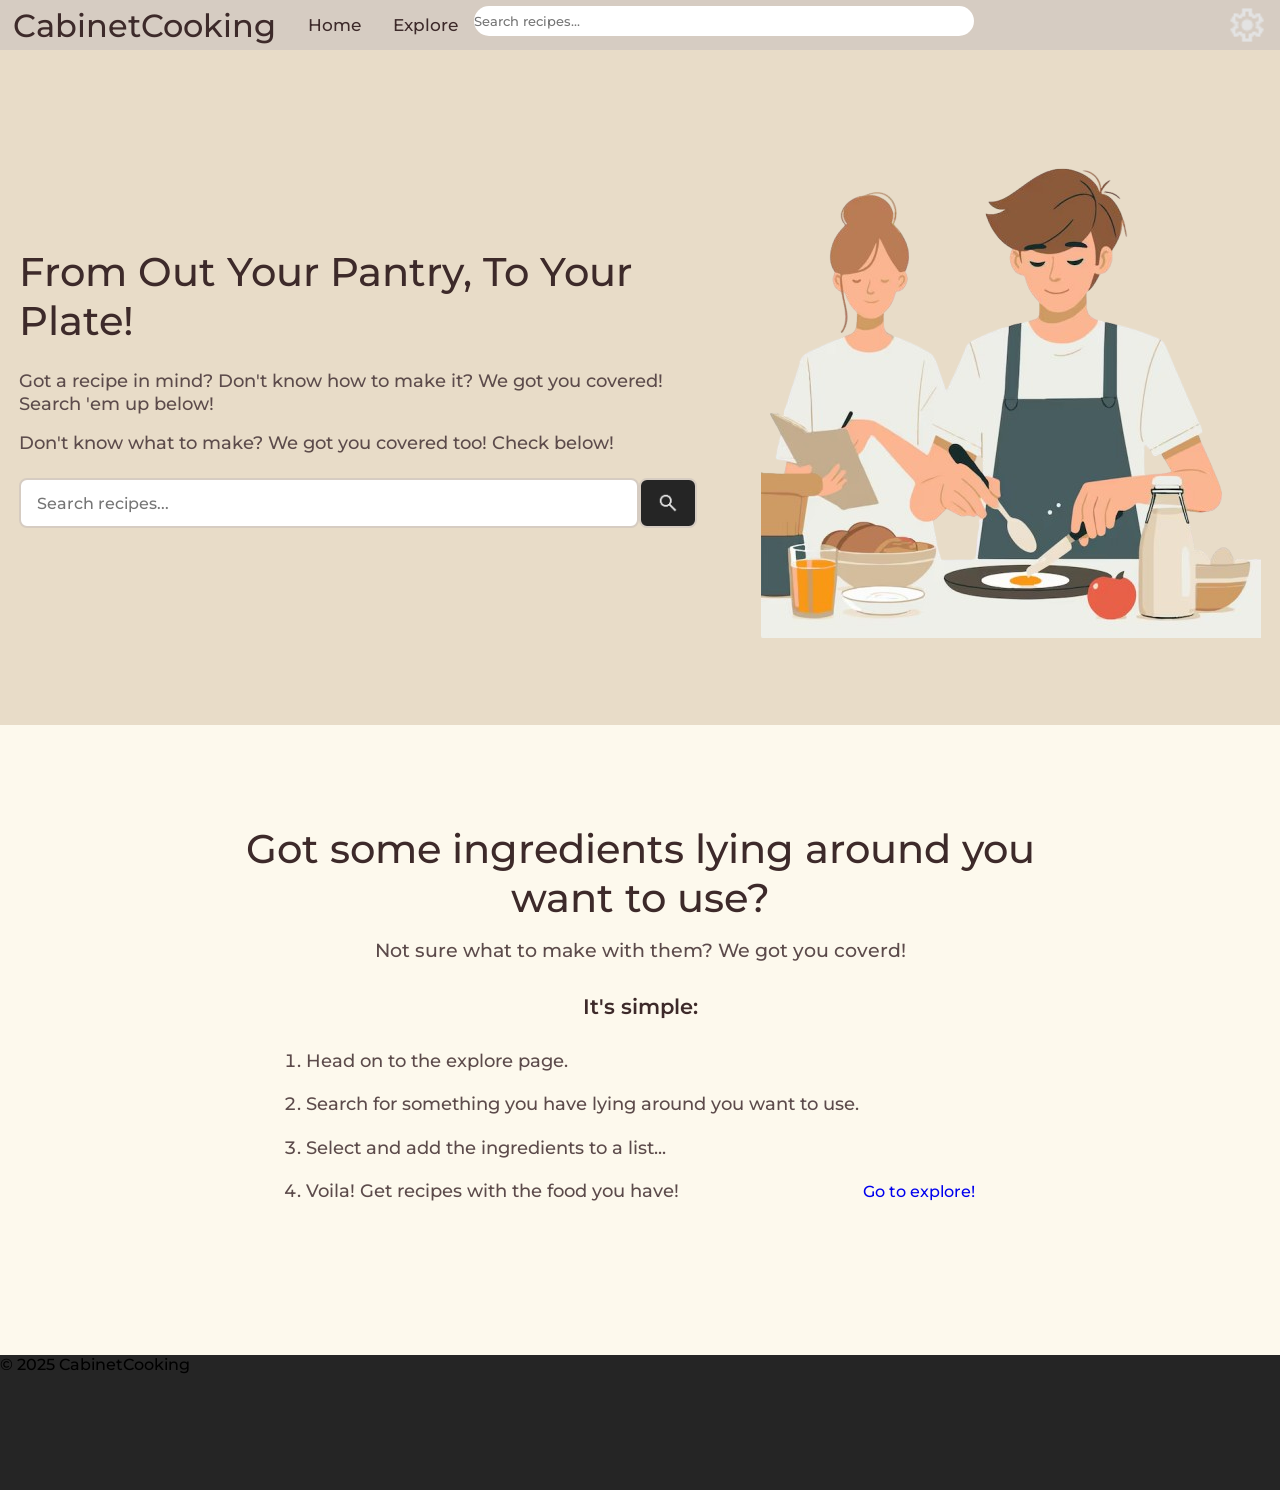
==== pages/index.html @ 05fa55c2 "cleaned up file directory" ====
<!doctype html>
<html>
<head>
<meta charset="utf-8">
<meta name="description" content="A Website designed to help people know what to cook! You can pick ingredients you have and then you can find new recipies.">
<meta name="keywords" content="Education, Cooking">
<meta name="author" content="JeffreyTeuton">
<meta name="viewport" content="width=device-width, initial-scale=1">
<title>Untitled Document</title>
<link href="../style.css" rel="stylesheet" type="text/css">
</head>
 	<body>
		<nav>
			<div class="logo">CabinetCooking</div>
			<ul class="nav-links">
				<li><a href="index.html">Home</a></li>
				<li><a href="explore.html">Explore</a></li>
			</ul>
			<div class="search-bar">
				<input type="text" id="nav-search" placeholder="Search recipes...">
				<ul id="suggestions"></ul>
			</div>
			<button class="settings">
				<img src="../images/settings.png" alt="settings" />
			</button>
		</nav>
	
		<section class ="landing-section">
			<div class="landing-page">
				<div class="landing-content">
					<h1>From Out Your Pantry, To Your Plate!</h1>
					<p class="generic-msg">Got a recipe in mind? Don't know how to make it? We got you covered! Search 'em up below!</p>
					<p>Don't know what to make? We got you covered too! Check below!</p>
			
					<div class="live-search">
       					<input type="text" id="recipe-search" placeholder="Search recipes...">
						<button class="recipe-button" id="recipe-btn">
							<img src="../images/search.png" alt="search-button"/>
						</button>
        				<ul id="home-suggestions"></ul>
    				</div>
				</div>
			
				<img src="../images/cooking.png" alt="cooking">
			</div>
		</section>

		<section class="ingredients-section">
			<div class="ingredients-page">
				<div class="ingredients-content">
					<h1>Got some ingredients lying around you want to use?</h1>
					<p class="subtext">Not sure what to make with them? We got you coverd!</p>
					<p class="steps-title">It's simple:</p>
				
					<ol class="list">
						<li>Head on to the explore page.</li>
						<li>Search for something you have lying around you want to use.</li>
						<li>Select and add the ingredients to a list...</li>
						<li>Voila! Get recipes with the food you have!</li>
					</ol>

					<a href="explore.html" class="explore-button">Go to explore!</a>
				</div>
			</div>
		</section>

		<footer class="footer">
			<div class="footer-content">
				<p>© 2025 CabinetCooking</p>
			</div>
		</footer>
	<script src="../scripts/navbar.js"></script>
	<script src="../scripts/index.js"></script>
    </body>
</html>
---- style.css ----
@charset "utf-8";
@import url('https://fonts.googleapis.com/css2?family=Montserrat:ital,wght@0,100..900;1,100..900&family=Sofia+Sans:ital,wght@0,500;1,500&display=swap');
* {
	font-family: 'Montserrat', sans-serif;
	font-weight: 500;
	text-decoration: none;
	padding: 0px;
	margin: 0;
	font-style: normal;
	box-sizing: border-box;
}
body {
	background-color: #FDF9ED;
}

nav {
	position: sticky;
	top: 0;
	z-index: 1000;
	width: 100%;
	height: 50px;
	padding: 1rem 1%;
	background-color: #D6CCC2;
	display: flex;
	align-items: center; 
	justify-content: space-between;
}

.logo {
	position: relative;
	font-size: 2rem;
	font-weight: 500;
	color:#3D2A2A;
}

.nav-links {
	list-style: none;
	display: flex;
	gap: 2rem;
	align-items: center;
	margin-left: 2rem;
}

.nav-links li a{
	position: relative;
	font-size: 1.05rem;
	font-weight: 500;
	color:#3D2A2A;
	transition: all 0.3s ease 0s;
}

.nav-links li a:hover{
	color:#A2A16A;
}

.search-bar input {
	margin-left: 1rem;
	border: none;
	border-radius: 16px;
	height: 30px;
	width: 500px;
}

.settings {
	background: none;
	border: none;
	cursor: pointer;
	padding: 0;
	display: flex;
	margin-left: auto;
}

.settings img {
	color: black;
	width: 40px;
	height: 40px;
}

.landing-page {
	display: flex; 
	align-items: center; 
	gap: 4rem; 
	width: 100%; 
	background-color: #E8DCC8;
	min-height: 75vh;
	padding: 2rem 1.5%;
}

.landing-page h1 {
    font-size: 2.5rem;
    color: #3D2A2A;
    margin-bottom: 1.5rem;
}

.landing-page p {
    font-size: 1.15rem;
    color: #5C4B4B;
    margin-bottom: 1rem;
}

.live-search {
	display: flex;
    margin-top: 1.5rem;
    position: relative;
}

.live-search input {
    width: 100%;
    padding: 0.75rem 1rem;
    font-size: 1rem;
    border: 2px solid #D6CCC2;
    border-radius: 8px;
}

.live-search button {
	display: flex;
	align-items: center;
	justify-content: center;
	padding: 0.75rem 1rem;
	border-radius: 8px;
	border: 2px solid #D6CCC2;
	background-color: #252525;
}

#suggestions {
    list-style: none;
    margin-top: 0.5rem;
}

.landing-page img {
    max-width: 500px;
    width: 100%;
    height: auto;
}

.ingredients-page {
    width: 100%;
    min-height: 70vh;
    background-color: #FDF9ED;
    padding: 5rem 5%;
    display: flex;
    justify-content: center;
    align-items: center;
}

.ingredients-content {
    max-width: 800px;
    text-align: center;
}

.ingredients-content h1 {
    font-size: 2.5rem;
    color: #3D2A2A;
    margin-bottom: 1rem;
}

.subtext {
    font-size: 1.2rem;
    color: #5C4B4B;
    margin-bottom: 2rem;
}

.steps-title {
    font-size: 1.3rem;
    font-weight: 600;
    color: #3D2A2A;
    margin-bottom: 1.5rem;
}

.list {
    text-align: left;
    display: inline-block;
    font-size: 1.1rem;
    color: #5C4B4B;
    line-height: 2;
    margin-bottom: 2.5rem;
}

.list li {
    margin-bottom: 0.5rem;
}

.explore-button {

}

.recipe-cards {
	display: grid;
	grid-template-columns: repeat(auto-fit, minmax(250px, 1fr));
	gap: 2rem;
	padding: 2rem;
	border-radius: 8px;
}

.recipe-cards div {
	
    background-color:#f0ece8;
	border-radius: 8px;
	text-align: center;
	padding-bottom: 1rem;	
}

.recipe-cards img {
	border-radius: 8px;
	width: 100%;
	height: 180px;
	object-fit: cover;
}

.recipe-cards h3 {

}

.recipe-cards button {
	border: none;
	border-radius: 8px;
	cursor: pointer;
}

.footer {
	width: 100%;
	height: 15vh;
	background-color: #252525;
}
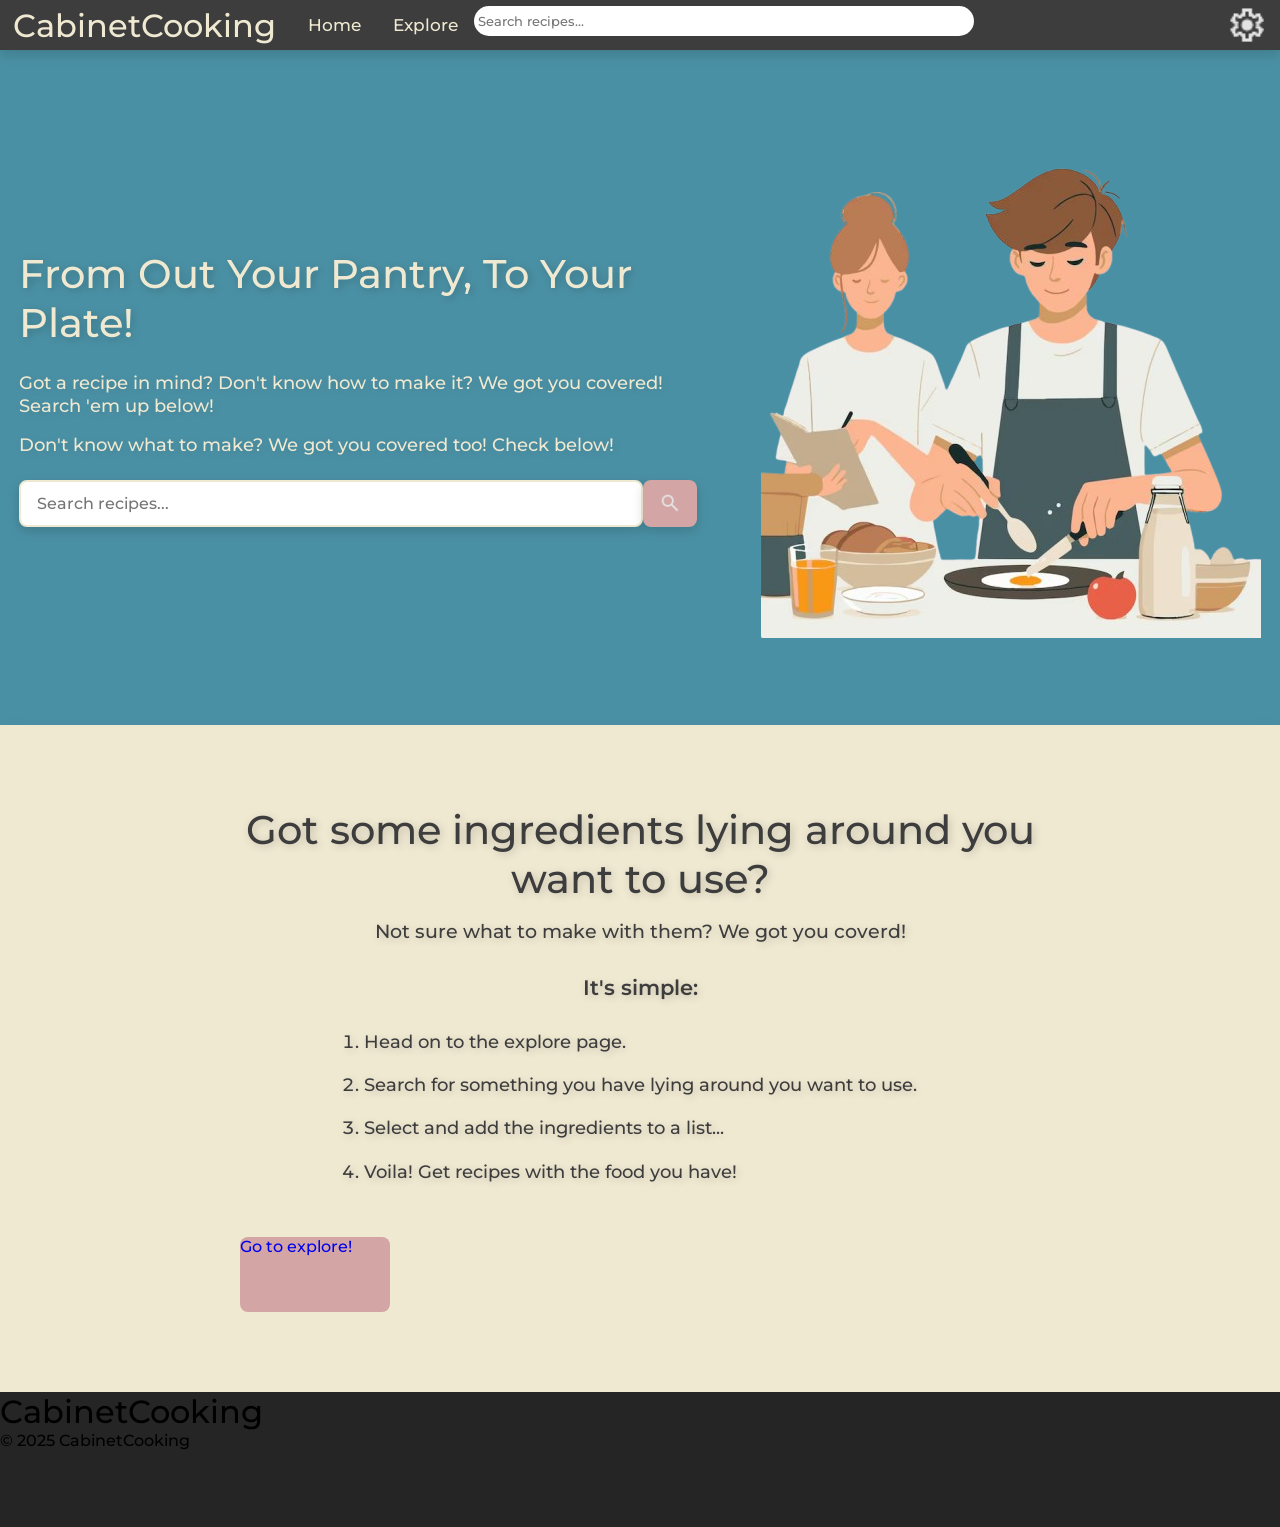
==== commit ad16f1f7: "theme refresh" ====
--- a/pages/index.html
+++ b/pages/index.html
@@ -6,7 +6,7 @@
 <meta name="keywords" content="Education, Cooking">
 <meta name="author" content="JeffreyTeuton">
 <meta name="viewport" content="width=device-width, initial-scale=1">
-<title>Untitled Document</title>
+<title>CabinetCooking</title>
 <link href="../style.css" rel="stylesheet" type="text/css">
 </head>
  	<body>
@@ -17,7 +17,7 @@
 				<li><a href="explore.html">Explore</a></li>
 			</ul>
 			<div class="search-bar">
-				<input type="text" id="nav-search" placeholder="Search recipes...">
+				<input type="text" id="nav-search" placeholder=" Search recipes...">
 				<ul id="suggestions"></ul>
 			</div>
 			<button class="settings">
@@ -66,7 +66,9 @@
 
 		<footer class="footer">
 			<div class="footer-content">
+				<h1>CabinetCooking</h1>
 				<p>© 2025 CabinetCooking</p>
+				</div>
 			</div>
 		</footer>
 	<script src="../scripts/navbar.js"></script>
--- a/style.css
+++ b/style.css
@@ -10,7 +10,7 @@
 	box-sizing: border-box;
 }
 body {
-	background-color: #FDF9ED;
+	background-color: #F0E9D2;
 }
 
 nav {
@@ -20,17 +20,18 @@
 	width: 100%;
 	height: 50px;
 	padding: 1rem 1%;
-	background-color: #D6CCC2;
+	background-color: #3D3D3D;
 	display: flex;
 	align-items: center; 
 	justify-content: space-between;
+	box-shadow: 0 4px 12px rgba(0, 0, 0, 0.15);
 }
 
 .logo {
 	position: relative;
 	font-size: 2rem;
 	font-weight: 500;
-	color:#3D2A2A;
+	color:#F0E9D2;
 }
 
 .nav-links {
@@ -45,12 +46,12 @@
 	position: relative;
 	font-size: 1.05rem;
 	font-weight: 500;
-	color:#3D2A2A;
+	color:#F0E9D2;
 	transition: all 0.3s ease 0s;
 }
 
 .nav-links li a:hover{
-	color:#A2A16A;
+	color:#D4A5A5;
 }
 
 .search-bar input {
@@ -79,23 +80,27 @@
 .landing-page {
 	display: flex; 
 	align-items: center; 
+	justify-content: space-between;
 	gap: 4rem; 
 	width: 100%; 
-	background-color: #E8DCC8;
+	background-color: #4A90A4;
 	min-height: 75vh;
 	padding: 2rem 1.5%;
+	box-shadow: 0 8px 16px rgba(0,0,0,0.12);
 }
 
 .landing-page h1 {
     font-size: 2.5rem;
-    color: #3D2A2A;
+    color: #F0E9D2;
     margin-bottom: 1.5rem;
+	text-shadow: 2px 2px 8px rgba(0, 0, 0, 0.2);
 }
 
 .landing-page p {
     font-size: 1.15rem;
-    color: #5C4B4B;
+    color: #F0E9D2;
     margin-bottom: 1rem;
+	text-shadow: 2px 2px 8px rgba(0, 0, 0, 0.1);
 }
 
 .live-search {
@@ -108,8 +113,9 @@
     width: 100%;
     padding: 0.75rem 1rem;
     font-size: 1rem;
-    border: 2px solid #D6CCC2;
+    border: 2px solid #F0E9D2;
     border-radius: 8px;
+	box-shadow: 0 4px 12px rgba(0, 0, 0, 0.15);
 }
 
 .live-search button {
@@ -118,8 +124,9 @@
 	justify-content: center;
 	padding: 0.75rem 1rem;
 	border-radius: 8px;
-	border: 2px solid #D6CCC2;
-	background-color: #252525;
+	border: none;
+	background-color: #D4A5A5;
+	box-shadow: 0 4px 12px rgba(0, 0, 0, 0.15);
 }
 
 #suggestions {
@@ -136,11 +143,13 @@
 .ingredients-page {
     width: 100%;
     min-height: 70vh;
-    background-color: #FDF9ED;
+    background-color: #F0E9D2;
     padding: 5rem 5%;
     display: flex;
     justify-content: center;
     align-items: center;
+	box-shadow: 0 8px 16px rgba(0,0,0,0.12);
+
 }
 
 .ingredients-content {
@@ -150,30 +159,34 @@
 
 .ingredients-content h1 {
     font-size: 2.5rem;
-    color: #3D2A2A;
+    color: #3D3D3D;
     margin-bottom: 1rem;
+	text-shadow: 2px 2px 8px rgba(0, 0, 0, 0.2);
 }
 
 .subtext {
     font-size: 1.2rem;
-    color: #5C4B4B;
+    color: #3D3D3D;
     margin-bottom: 2rem;
+	text-shadow: 2px 2px 8px rgba(0, 0, 0, 0.2);
 }
 
 .steps-title {
     font-size: 1.3rem;
     font-weight: 600;
-    color: #3D2A2A;
+    color: #3D3D3D;
     margin-bottom: 1.5rem;
+	text-shadow: 2px 2px 8px rgba(0, 0, 0, 0.2);
 }
 
 .list {
     text-align: left;
     display: inline-block;
     font-size: 1.1rem;
-    color: #5C4B4B;
+    color: #3D3D3D;
     line-height: 2;
     margin-bottom: 2.5rem;
+	text-shadow: 2px 2px 8px rgba(0, 0, 0, 0.2);
 }
 
 .list li {
@@ -181,6 +194,12 @@
 }
 
 .explore-button {
+	display: flex;
+	align-self: center;
+	background-color: #D4A5A5;
+	border-radius: 8px;
+	width: 150px;
+	height: 75px;
 
 }
 
@@ -193,7 +212,6 @@
 }
 
 .recipe-cards div {
-	
     background-color:#f0ece8;
 	border-radius: 8px;
 	text-align: center;
@@ -221,4 +239,14 @@
 	width: 100%;
 	height: 15vh;
 	background-color: #252525;
+}
+
+.find-recipe-btn {
+	display: none;
+	align-items: center;
+	justify-content: center;
+	padding: 0.75rem 1rem;
+	border-radius: 8px;
+	background-color: #252525;
+	text-decoration: white;
 }
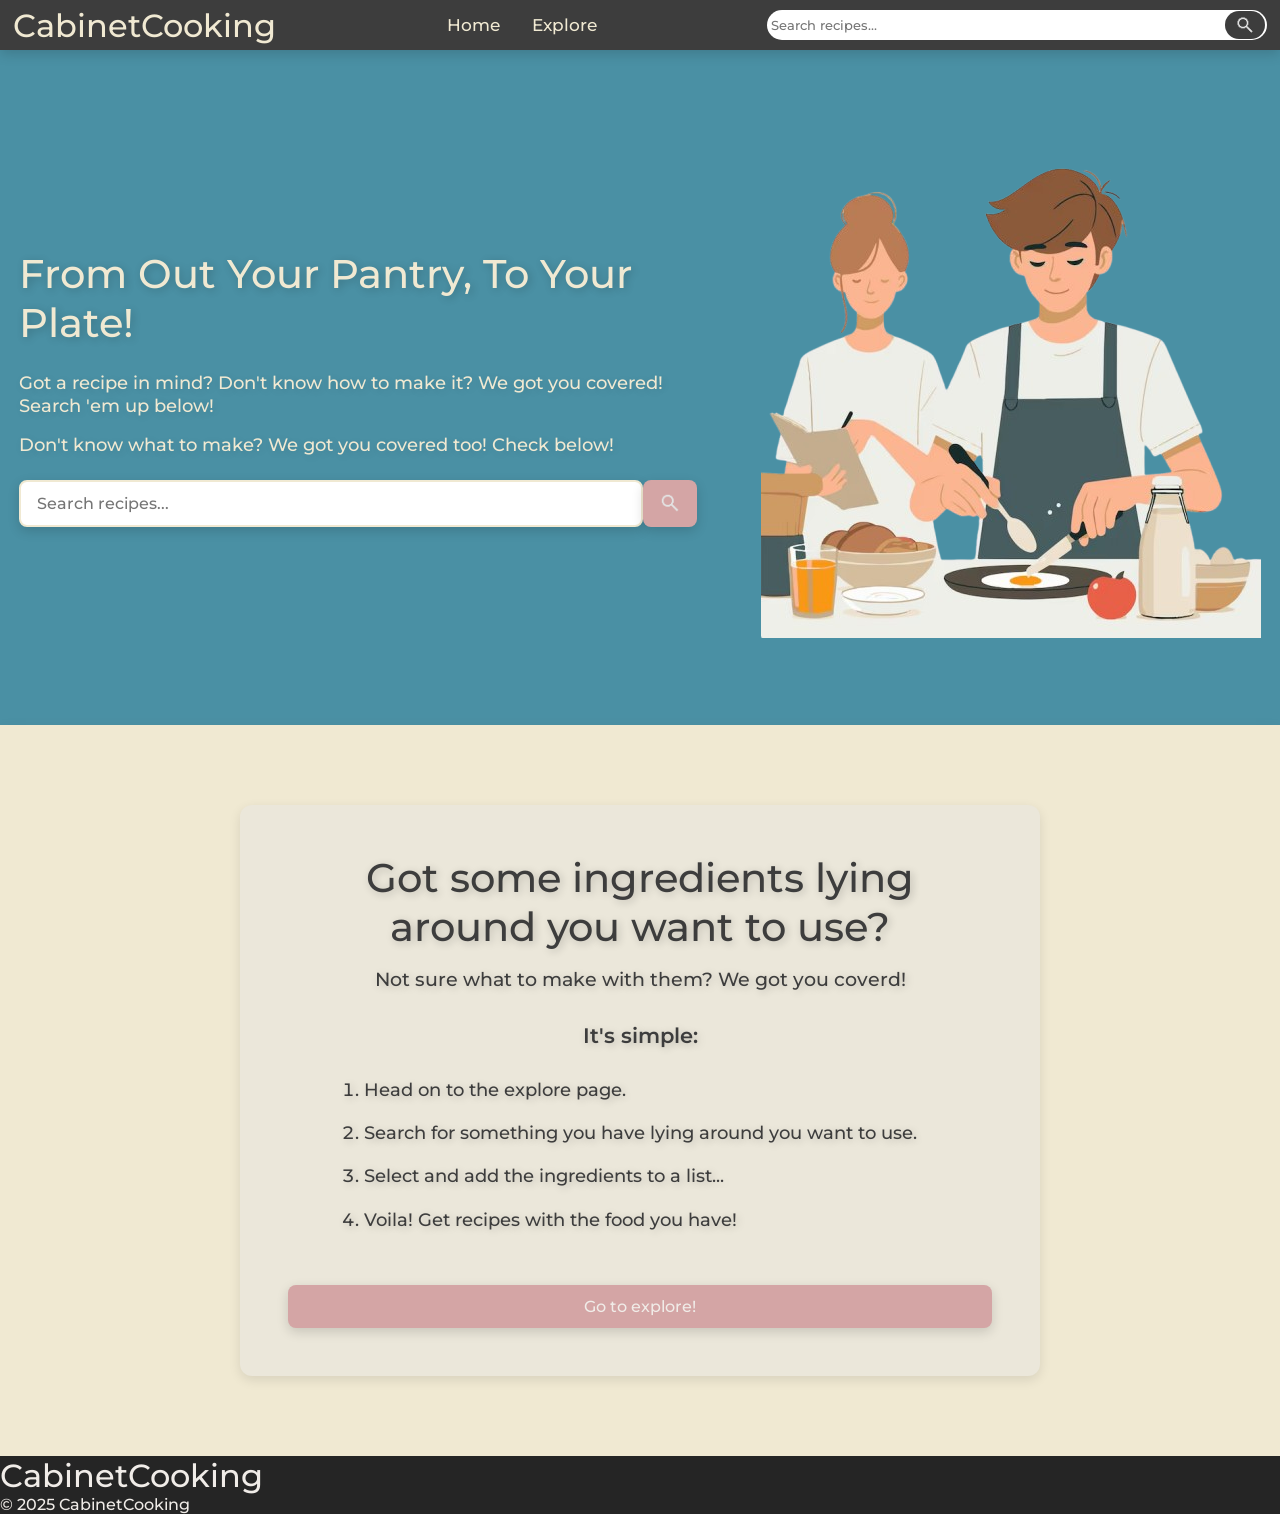
==== commit 82312fa1: "DONE" ====
--- a/pages/index.html
+++ b/pages/index.html
@@ -18,11 +18,10 @@
 			</ul>
 			<div class="search-bar">
 				<input type="text" id="nav-search" placeholder=" Search recipes...">
-				<ul id="suggestions"></ul>
+				<button id="nav-btn" class="nav-btn">
+					<img src="../images/search.png" alt="search-button">
+				</button>
 			</div>
-			<button class="settings">
-				<img src="../images/settings.png" alt="settings" />
-			</button>
 		</nav>
 	
 		<section class ="landing-section">
--- a/style.css
+++ b/style.css
@@ -9,7 +9,17 @@
 	font-style: normal;
 	box-sizing: border-box;
 }
+
+html, body {
+    height: 100%;
+    margin: 0;
+    padding: 0;
+}
+
 body {
+	display: flex;
+    flex-direction: column;
+    min-height: 100vh;
 	background-color: #F0E9D2;
 }
 
@@ -54,6 +64,11 @@
 	color:#D4A5A5;
 }
 
+.search-bar {
+	position: relative;
+	margin-left: 1rem;
+}
+
 .search-bar input {
 	margin-left: 1rem;
 	border: none;
@@ -62,19 +77,25 @@
 	width: 500px;
 }
 
-.settings {
-	background: none;
-	border: none;
-	cursor: pointer;
-	padding: 0;
+.nav-btn {
+	position: absolute;
+	right: 2px;
+	top: 50%;
+	transform: translateY(-50%);
+	padding: 4px;
 	display: flex;
-	margin-left: auto;
-}
-
-.settings img {
-	color: black;
+	justify-content: center;
+	background-color: #3D3D3D;
+	border: none;
+	border-radius: 16px;
 	width: 40px;
-	height: 40px;
+	
+}
+
+.nav-btn img {
+	display: block;
+	width: 20px;
+	height: 20px;
 }
 
 .landing-page {
@@ -141,6 +162,8 @@
 }
 
 .ingredients-page {
+	display: block;
+	margin: 0 auto;
     width: 100%;
     min-height: 70vh;
     background-color: #F0E9D2;
@@ -155,6 +178,10 @@
 .ingredients-content {
     max-width: 800px;
     text-align: center;
+	background-color: #ebe7da;
+	border-radius: 12px;
+	box-shadow: 0 4px 12px rgba(0, 0, 0, 0.1);
+	padding: 3rem;
 }
 
 .ingredients-content h1 {
@@ -194,13 +221,19 @@
 }
 
 .explore-button {
-	display: flex;
-	align-self: center;
+	display: block;
+	margain: 0 auto;
+	padding: 0.75rem 1rem;
+	border-radius: 8px;
+	border: none;
 	background-color: #D4A5A5;
-	border-radius: 8px;
-	width: 150px;
-	height: 75px;
-
+	color: #f0ece8;
+	box-shadow: 0 4px 12px rgba(0, 0, 0, 0.15);
+	transition: transform 0.3s ease-out;
+}
+
+.explore-button:hover {
+	transform: translateY(-2px);
 }
 
 .recipe-cards {
@@ -212,10 +245,17 @@
 }
 
 .recipe-cards div {
-    background-color:#f0ece8;
+    background-color:#E8DCC8;
 	border-radius: 8px;
 	text-align: center;
+	box-shadow: 0 4px 12px rgba(0, 0, 0, 0.15);
 	padding-bottom: 1rem;	
+	transition: transform 0.3s ease, box-shadow 0.3s ease;
+}
+
+.recipe-cards div:hover {
+	transform: translateY(-5px);
+	box-shadow: 0 8px 20px rgba(0, 0, 0, 0.25);
 }
 
 .recipe-cards img {
@@ -225,20 +265,34 @@
 	object-fit: cover;
 }
 
-.recipe-cards h3 {
-
-}
-
-.recipe-cards button {
+
+.recipe-cards .view-btn {
+	display: inline-block;
+	text-decoration: none;
 	border: none;
 	border-radius: 8px;
 	cursor: pointer;
+	padding: 0.5rem 1.5rem;
+	background-color: #4A90A4;
+	color: #F0E9D2;
+	font-size: 1rem;
+	font-weight: 600;
+	box-shadow: 0 2px 8px rgba(0, 0, 0, 0.15);
+	transition: background-color 0.3s ease, transform 0.2s ease;
+}
+
+
+.recipe-cards .view-btn:hover {
+	background-color: #F0E9D2;
+	color: #4A90A4;
 }
 
 .footer {
+	margin-top: auto;
 	width: 100%;
 	height: 15vh;
 	background-color: #252525;
+	color: #f0ece8;
 }
 
 .find-recipe-btn {
@@ -249,4 +303,335 @@
 	border-radius: 8px;
 	background-color: #252525;
 	text-decoration: white;
+}
+
+/* explore page css */
+.explore-header {
+	position: relative;
+	text-align: center;
+	height: 35vh;
+	padding: 3rem 5%;
+	background-color: #4A90A4;
+}
+
+.explore-header h2 {
+	color: #F0E9D2;
+	font-size: 2rem;
+	margin-bottom: 1rem;
+	text-shadow: 2px 2px 8px rgba(0, 0, 0, 0.2);
+}
+
+.explore-header p{
+	color: #F0E9D2;
+	font-size: 1.5rem;
+	margin-bottom: 1rem;
+	text-shadow: 2px 2px 8px rgba(0, 0, 0, 0.2);
+}
+
+.explore-header input{
+	padding: 0.75rem 1rem;
+	font-size: 1rem;
+	border: none;
+	border-radius: 8px;
+	background: #ebe7da;
+	width: 100%;
+	max-width: 500px;
+	margin-bottom: 1rem;
+}
+
+.ingred-btn {
+	padding: 0.75rem 1rem;
+	border-radius: 8px;
+	border: none;
+	background-color: #D4A5A5;
+	color: #f0ece8;
+	box-shadow: 0 4px 12px rgba(0, 0, 0, 0.15);
+}
+
+.button-group {
+	display: flex;
+	justify-content: center;
+	gap: 0.5rem;
+}
+
+.allergies {
+	padding: 0.75rem 1rem;
+	border-radius: 8px;
+	border: none;
+	background-color: #D4A5A5;
+	color: #f0ece8;
+	box-shadow: 0 4px 12px rgba(0, 0, 0, 0.15);
+	transition: transform 0.3s ease-out;
+}
+
+.allergies:hover {
+	transform: translateY(-2px);
+}
+
+.diets {
+	padding: 0.75rem 1rem;
+	border-radius: 8px;
+	border: none;
+	background-color: #D4A5A5;
+	color: #f0ece8;
+	box-shadow: 0 4px 12px rgba(0, 0, 0, 0.15);
+	transition: transform 0.3s ease-out;
+}
+
+.diets:hover {
+	transform: translateY(-2px);
+}
+
+#search-results {
+	display: grid;
+	grid-template-columns: repeat(auto-fit, minmax(250px, 1fr));
+	gap: 2rem;
+	padding: 2rem;
+	border-radius: 8px;
+}
+
+#search-results div {
+    background-color:#E8DCC8;
+	border-radius: 8px;
+	text-align: center;
+	box-shadow: 0 4px 12px rgba(0, 0, 0, 0.15);
+	padding-bottom: 1rem;	
+	transition: transform 0.3s ease, box-shadow 0.3s ease;
+}
+
+#search-results div:hover {
+	transform: translateY(-5px);
+	box-shadow: 0 8px 20px rgba(0, 0, 0, 0.25);
+}
+
+#search-results img {
+	border-radius: 8px;
+	width: 100%;
+	height: 180px;
+	object-fit: cover;
+}
+
+#search-results .add {
+	display: inline-block;
+	text-decoration: none;
+	border: none;
+	border-radius: 8px;
+	cursor: pointer;
+	padding: 0.5rem 1.5rem;
+	background-color: #4A90A4;
+	color: #f0ece8;
+	font-size: 1rem;
+	font-weight: 600;
+	box-shadow: 0 2px 8px rgba(0, 0, 0, 0.15);
+	transition: background-color 0.3s ease, transform 0.2s ease;
+}
+
+#search-results .add:hover {
+	background-color: #f0ece8;
+	color: #4A90A4;
+}
+
+#selected-ingredients {
+	display: grid;
+	grid-template-columns: repeat(auto-fit, minmax(250px, 1fr));
+	gap: 2rem;
+	padding: 2rem;
+	border-radius: 8px;
+	max-width: 1000px;
+	margin: 0 auto;
+}
+
+#selected-ingredients div {
+    background-color:#E8DCC8;
+	border-radius: 8px;
+	text-align: center;
+	box-shadow: 0 4px 12px rgba(0, 0, 0, 0.15);
+	padding-bottom: 1rem;	
+	transition: transform 0.3s ease, box-shadow 0.3s ease;
+}
+
+#selected-ingredients div:hover {
+	transform: translateY(-5px);
+	box-shadow: 0 8px 20px rgba(0, 0, 0, 0.25);
+}
+
+#selected-ingredients img {
+	border-radius: 8px;
+	width: 100%;
+	height: 180px;
+	object-fit: cover;
+}
+
+#selected-ingredients .remove {
+	display: inline-block;
+	text-decoration: none;
+	border: none;
+	border-radius: 8px;
+	cursor: pointer;
+	padding: 0.5rem 1.5rem;
+	background-color: #4A90A4;
+	color: #f0ece8;
+	font-size: 1rem;
+	font-weight: 600;
+	box-shadow: 0 2px 8px rgba(0, 0, 0, 0.15);
+	transition: background-color 0.3s ease, transform 0.2s ease;
+}
+
+#selected-ingredients .remove:hover {
+	background-color: #f0ece8;
+	color: #4A90A4;
+}
+#recipe-results {
+	display: grid;
+	grid-template-columns: repeat(auto-fit, minmax(250px, 1fr));
+	gap: 2rem;
+	padding: 2rem;
+	border-radius: 8px;
+}
+
+#recipe-results div {
+    background-color:#E8DCC8;
+	border-radius: 8px;
+	text-align: center;
+	box-shadow: 0 4px 12px rgba(0, 0, 0, 0.15);
+	padding-bottom: 1rem;	
+	transition: transform 0.3s ease, box-shadow 0.3s ease;
+}
+
+#recipe-results div:hover {
+	transform: translateY(-5px);
+	box-shadow: 0 8px 20px rgba(0, 0, 0, 0.25);
+}
+
+#recipe-results img {
+	border-radius: 8px;
+	width: 100%;
+	height: 180px;
+	object-fit: cover;
+}
+
+#recipe-results .view-btn {
+	display: inline-block;
+	text-decoration: none;
+	border: none;
+	border-radius: 8px;
+	cursor: pointer;
+	padding: 0.5rem 1.5rem;
+	background-color: #4A90A4;
+	color: #F0E9D2;
+	font-size: 1rem;
+	font-weight: 600;
+	box-shadow: 0 2px 8px rgba(0, 0, 0, 0.15);
+	transition: background-color 0.3s ease, transform 0.2s ease;
+}
+
+
+#recipe-results .view-btn:hover {
+	background-color: #F0E9D2;
+	color: #4A90A4;
+}
+
+#allergy-modal {
+	display: none;
+	position: fixed;
+	z-index: 1000;
+	width: 100vw;
+	height: 100vh;
+	left: 0;
+	right: 0;
+	background-color: rgba(61, 61, 61, 0.8);
+}
+
+.allergy-content {
+	background-color: #F0E9D2;
+	max-width: 300px;
+	max-height: 100vh;
+	overflow-y: auto;
+	border-radius: 8px;
+	margin: 5% auto;
+}
+
+#diet-modal {
+	display: none;
+	position: fixed;
+	z-index: 1000;
+	width: 100vw;
+	height: 100vh;
+	left: 0;
+	right: 0;
+	background-color: rgba(61, 61, 61, 0.8);
+}
+
+.diet-content {
+	background-color: #F0E9D2;
+	max-width: 300px;
+	max-height: 100vh;
+	overflow-y: auto;
+	border-radius: 8px;
+	margin: 5% auto;
+}
+
+#recipeContainer {
+	max-width: 900px;
+	margin: 2rem auto;
+	padding: 2rem;
+	background-color: white;
+	border-radius: 12px;
+	box-shadow: 0 4px 12px rgba(0, 0, 0, 0.1);
+}
+
+#recipeContainer h1 {
+	font-size: 2.5rem;
+	color: #3D3D3D;
+	text-align: center;
+	margin-bottom: 2rem;
+}
+
+#recipeContainer img {
+	width: 100%;
+	max-width: 600px;
+	height: auto;
+	border-radius: 12px;
+	display: block;
+	margin: 0 auto 2rem auto;
+	box-shadow: 0 4px 12px rgba(0, 0, 0, 0.15);
+}
+
+#recipeContainer h2 {
+	font-size: 1.8rem;
+	color: #4A90A4;
+	margin-top: 2rem;
+	margin-bottom: 1rem;
+	border-bottom: 2px solid #D4A5A5;
+	padding-bottom: 0.5rem;
+}
+
+#recipeContainer p {
+	font-size: 1.1rem;
+	color: #3D3D3D;
+	line-height: 1.8;
+	margin-bottom: 1rem;
+}
+
+#recipeContainer ul {
+	list-style: none;
+	padding-left: 0;
+}
+
+#recipeContainer ul li {
+	font-size: 1.05rem;
+	color: #3D3D3D;
+	padding: 0.5rem 0;
+	border-bottom: 1px solid #f0e9d2;
+	padding-left: 1.5rem;
+	position: relative;
+}
+
+#recipeContainer ul li::before {
+	content: "•";
+	color: #D4A5A5;
+	font-weight: bold;
+	font-size: 1.5rem;
+	position: absolute;
+	left: 0;
 }
